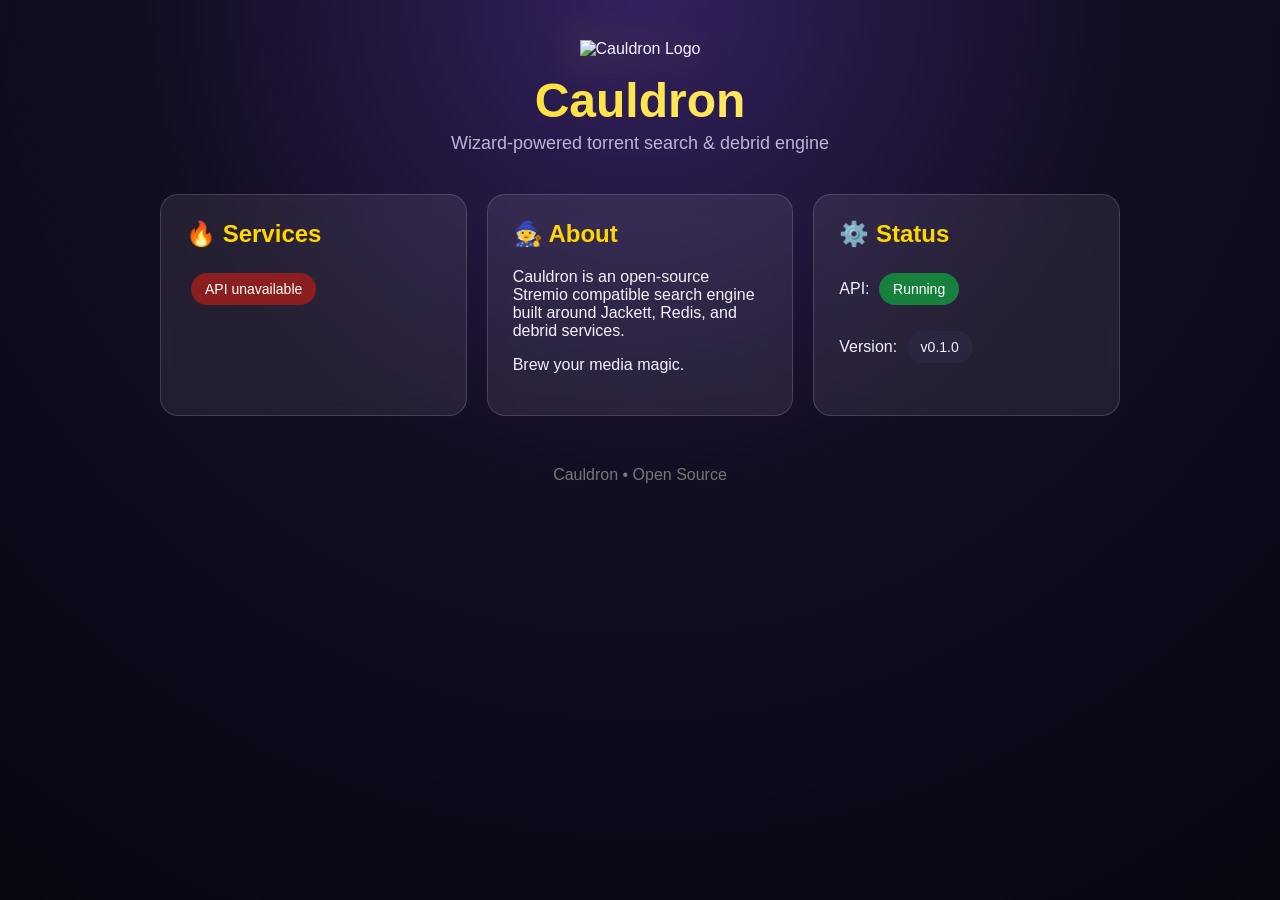
==== app/web/index.html @ e1abcfcb "Cauldron working release with Stremio addon, config UI, and debrid support" ====
<!DOCTYPE html>
<html lang="en">
<head>
    <meta charset="UTF-8">
    <meta name="viewport" content="width=device-width, initial-scale=1.0">
    <title>Cauldron</title>

    <link rel="icon" type="image/png" href="/static/cauldron.png">

    <style>
        * {
            box-sizing: border-box;
        }

        body {
            margin: 0;
            min-height: 100vh;
            background:
                radial-gradient(circle at top, #33215f 0%, #120d20 45%, #080611 100%);
            color: #f5f2ff;
            font-family: Arial, Helvetica, sans-serif;
        }

        .container {
            max-width: 1000px;
            margin: auto;
            padding: 40px 20px;
        }

        .header {
            text-align: center;
            margin-bottom: 40px;
        }

        .logo {
            width: 140px;
            height: 140px;
            object-fit: contain;
            filter: drop-shadow(0 0 20px rgba(255,215,0,.35));
        }

        h1 {
            font-size: 48px;
            margin: 15px 0 5px;
            background: linear-gradient(90deg,#ffd700,#fff3a0);
            -webkit-background-clip: text;
            color: transparent;
        }

        .subtitle {
            color: #bcb5d6;
            font-size: 18px;
        }

        .grid {
            display: grid;
            grid-template-columns: repeat(auto-fit,minmax(250px,1fr));
            gap: 20px;
        }

        .card {
            background: rgba(255,255,255,.08);
            border: 1px solid rgba(255,255,255,.15);
            border-radius: 18px;
            padding: 25px;
            backdrop-filter: blur(10px);
        }

        .card h2 {
            margin-top: 0;
            color: #ffd700;
        }

        .pill {
            display:inline-block;
            padding:8px 14px;
            border-radius:999px;
            font-size:14px;
            margin:5px;
            background:#2b2540;
        }

        .online {
            background:#16803c;
            color:white;
        }

        .offline {
            background:#8b1e1e;
            color:white;
        }

        button {
            background:#ffd700;
            color:#111;
            border:none;
            padding:12px 20px;
            border-radius:999px;
            cursor:pointer;
            font-weight:bold;
        }

        footer {
            text-align:center;
            margin-top:50px;
            color:#777;
        }
    </style>
</head>

<body>

<div class="container">

    <div class="header">
        <img class="logo" src="/static/cauldron.png" alt="Cauldron Logo">

        <h1>Cauldron</h1>

        <div class="subtitle">
            Wizard-powered torrent search & debrid engine
        </div>
    </div>


    <div class="grid">

        <div class="card">
            <h2>🔥 Services</h2>

            <div id="services">
                Loading...
            </div>
        </div>


        <div class="card">
            <h2>🧙 About</h2>

            <p>
                Cauldron is an open-source Stremio compatible search engine
                built around Jackett, Redis, and debrid services.
            </p>

            <p>
                Brew your media magic.
            </p>
        </div>


        <div class="card">
            <h2>⚙️ Status</h2>

            <p>
                API:
                <span class="pill online">Running</span>
            </p>

            <p>
                Version:
                <span class="pill">
                    v0.1.0
                </span>
            </p>
        </div>

    </div>


    <footer>
        Cauldron • Open Source
    </footer>

</div>


<script>

async function loadStatus(){

    try {

        const res = await fetch("/api/status");

        const data = await res.json();

        let html = "";

        for(const [service,status] of Object.entries(data)){

            const cls =
                status === "online" ||
                status === "ready"
                ? "online"
                : "offline";


            html += `
                <div>
                    ${service.toUpperCase()}
                    <span class="pill ${cls}">
                        ${status}
                    </span>
                </div>
            `;
        }


        document.getElementById("services").innerHTML = html;

    }
    catch(e){

        document.getElementById("services").innerHTML =
            '<span class="pill offline">API unavailable</span>';

    }

}


loadStatus();

setInterval(loadStatus,10000);

</script>


</body>
</html>
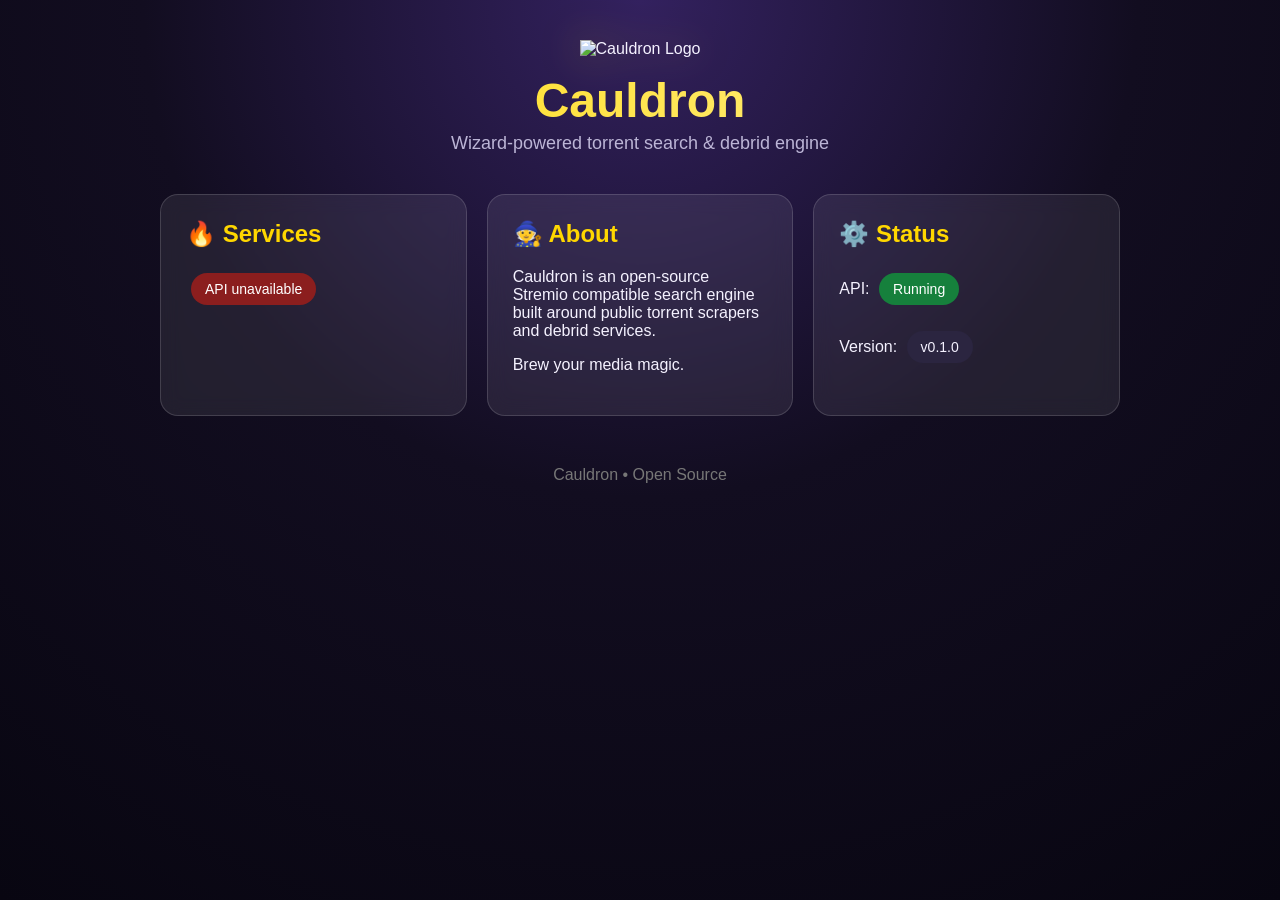
==== commit 3be70228: "Remove all Jackett and Prowlarr references - Delete jackett_scraper.py and prowlarr_scraper.py - Del" ====
--- a/app/web/index.html
+++ b/app/web/index.html
@@ -139,7 +139,7 @@
 
             <p>
                 Cauldron is an open-source Stremio compatible search engine
-                built around Jackett, Redis, and debrid services.
+                built around public torrent scrapers and debrid services.
             </p>
 
             <p>
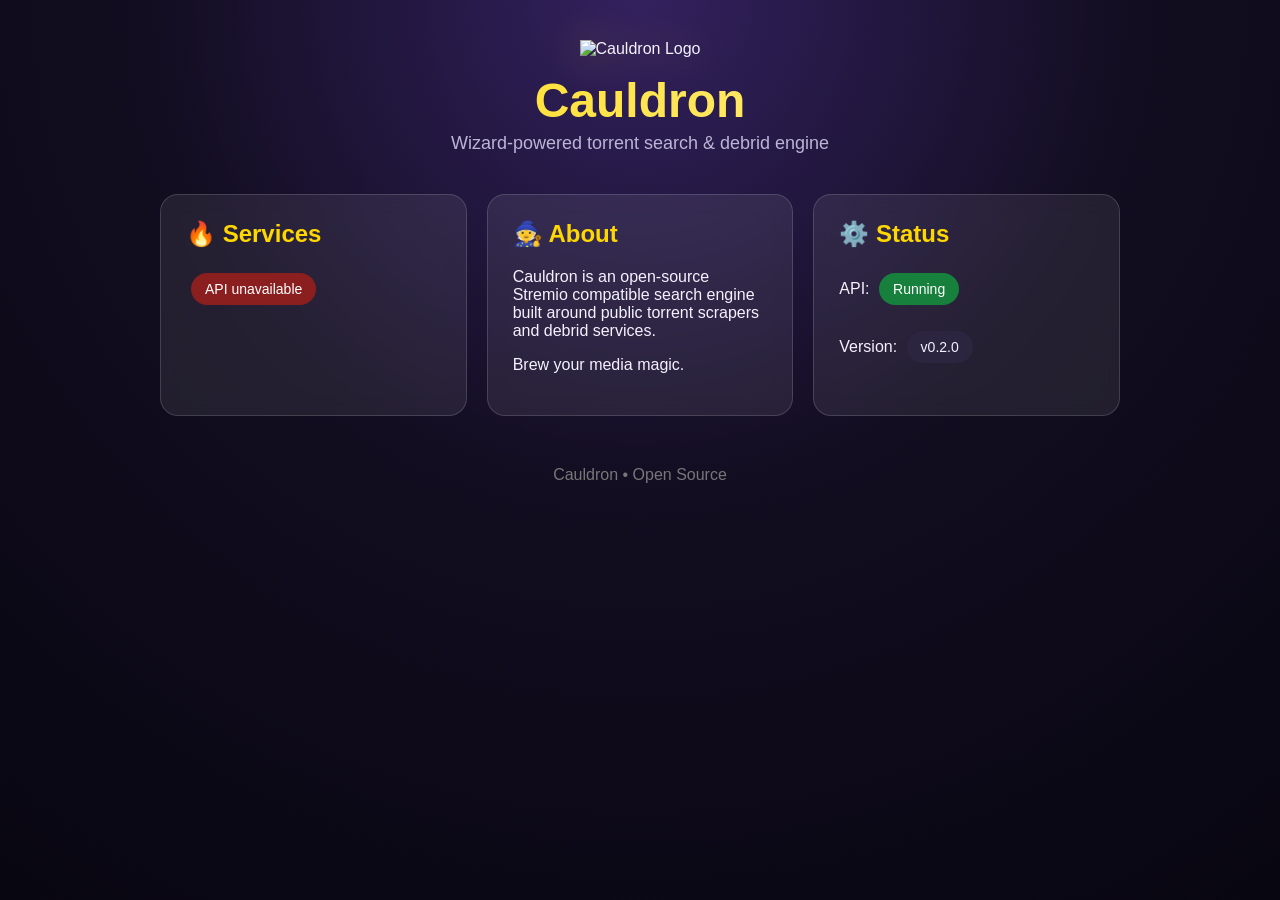
==== commit 054c4ad3: "Update hardcoded version in index.html to v0.2.0 - Fixed hardcoded version number in index.html from" ====
--- a/app/web/index.html
+++ b/app/web/index.html
@@ -159,7 +159,7 @@
             <p>
                 Version:
                 <span class="pill">
-                    v0.1.0
+                    v0.2.0
                 </span>
             </p>
         </div>
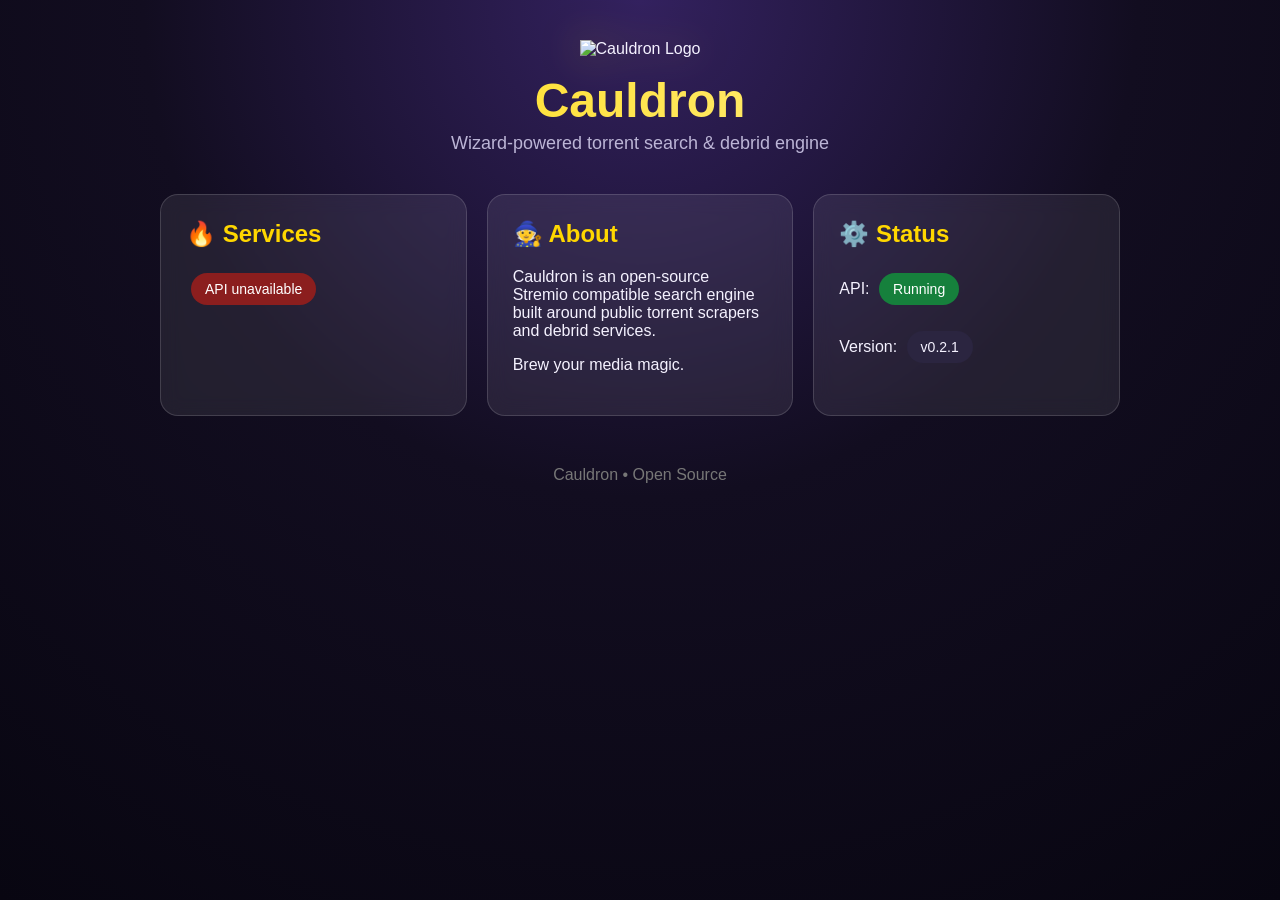
==== commit b1db8c63: "Fix language filtering bug and update to v0.2.1 Fixed required, preferred, and excluded language fil" ====
--- a/app/web/index.html
+++ b/app/web/index.html
@@ -159,7 +159,7 @@
             <p>
                 Version:
                 <span class="pill">
-                    v0.2.0
+                    v0.2.1
                 </span>
             </p>
         </div>
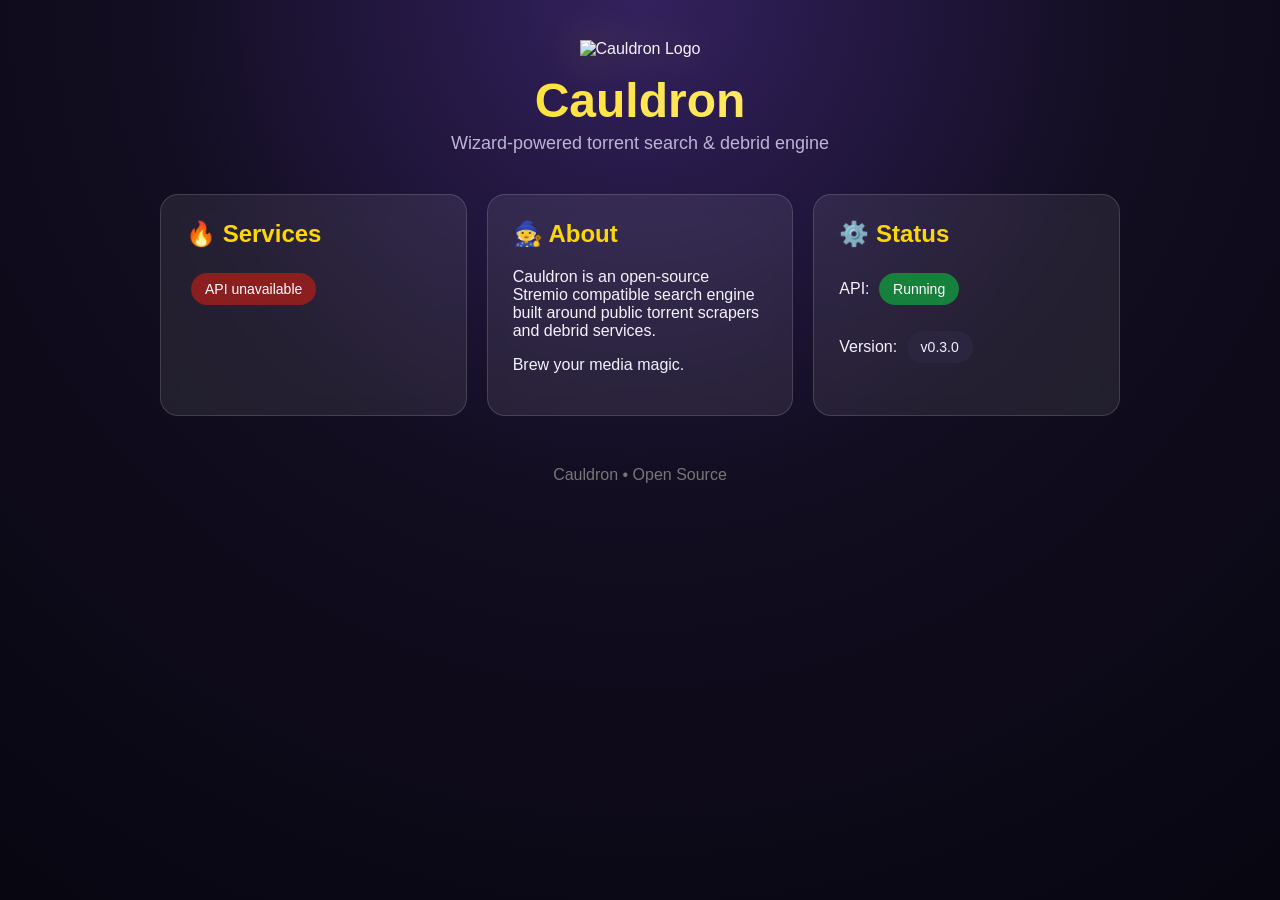
==== commit 3c4f5de2: "Release v0.3.0" ====
--- a/app/web/index.html
+++ b/app/web/index.html
@@ -159,7 +159,7 @@
             <p>
                 Version:
                 <span class="pill">
-                    v0.2.1
+                    v0.3.0
                 </span>
             </p>
         </div>
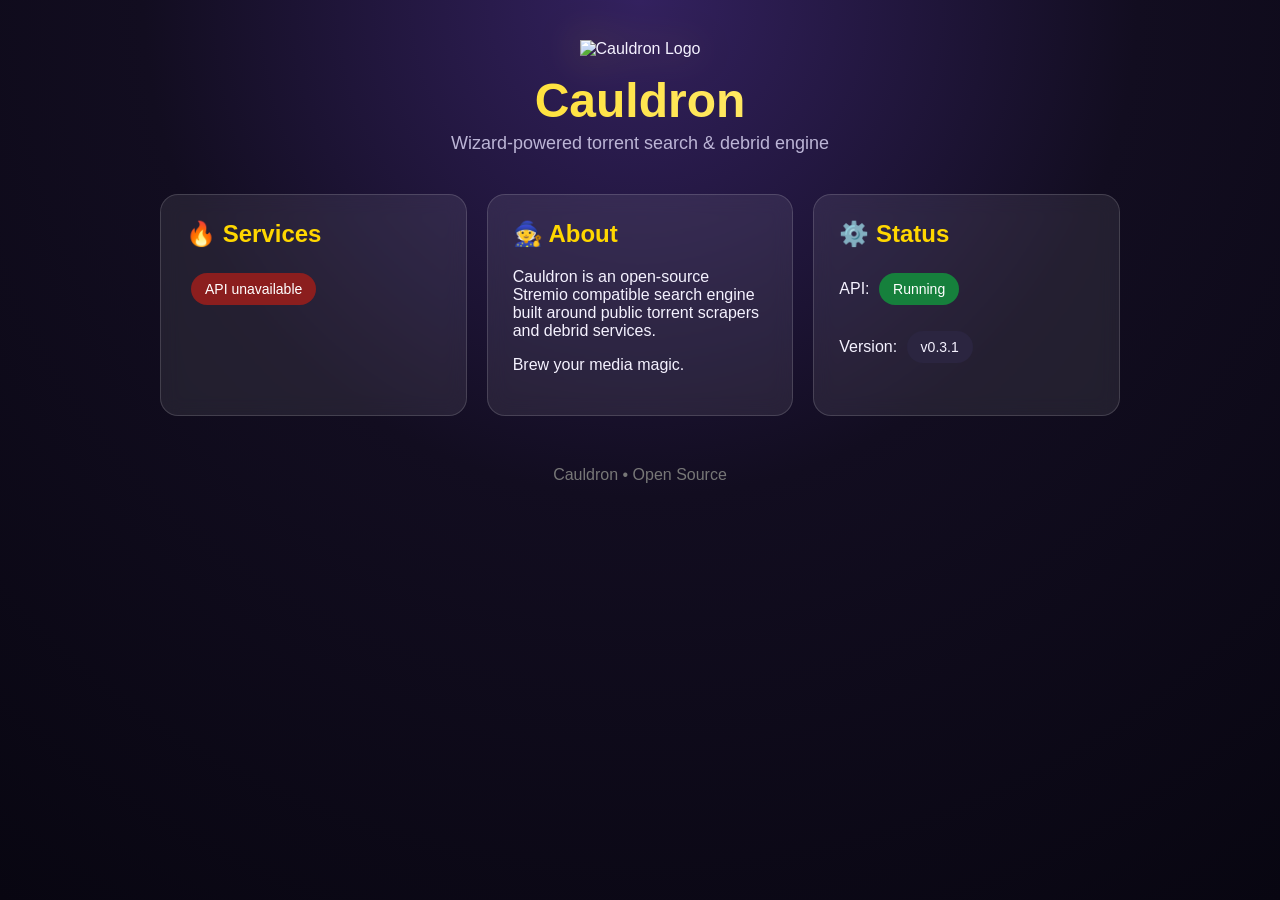
==== commit 16b67a15: "Release v0.3.1" ====
--- a/app/web/index.html
+++ b/app/web/index.html
@@ -159,7 +159,7 @@
             <p>
                 Version:
                 <span class="pill">
-                    v0.3.0
+                    v0.3.1
                 </span>
             </p>
         </div>
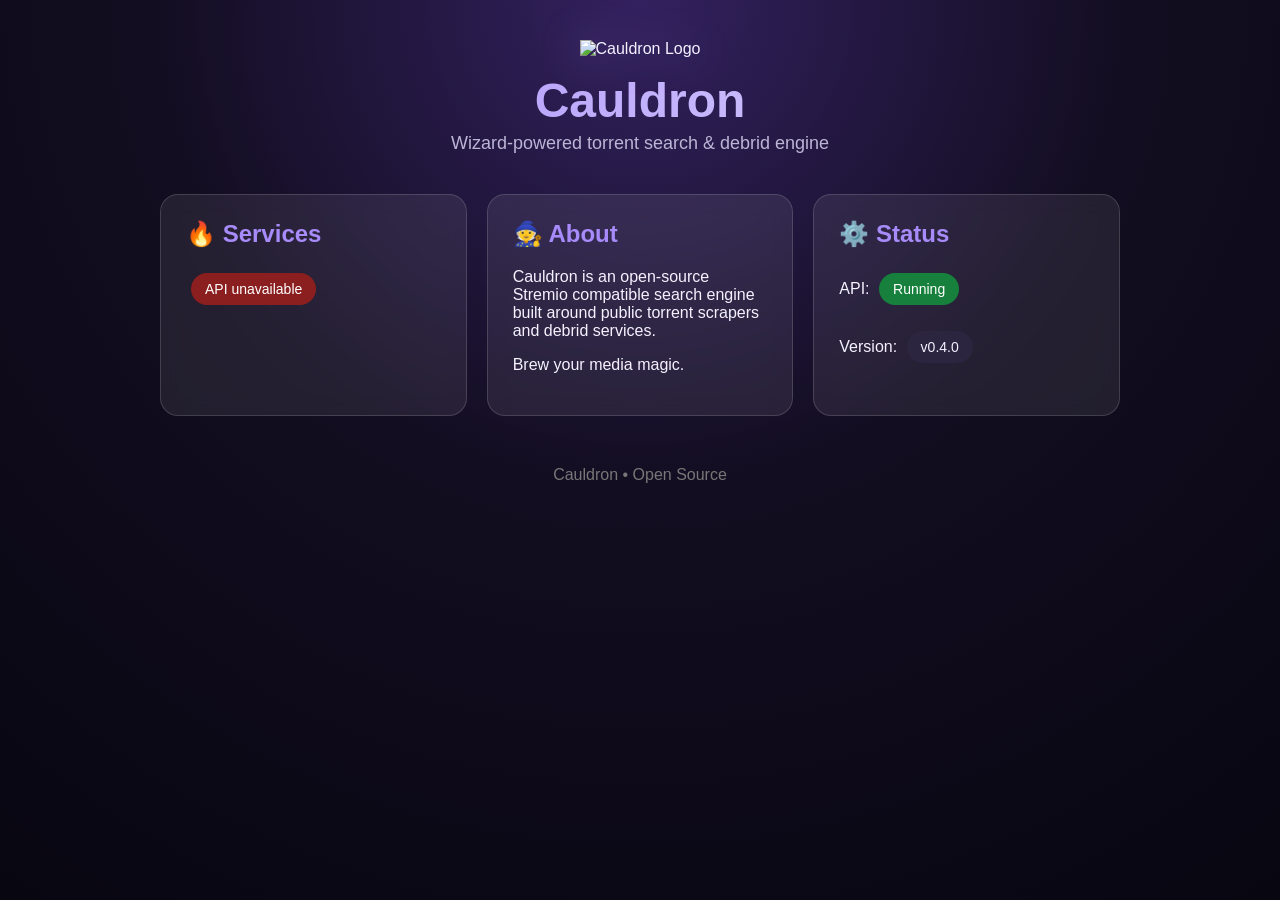
==== commit d5dd91c0: "Release Cauldron v0.4.0 with mobile UI improvements Co-authored-by: Copilot <223556219+Copilot@users" ====
--- a/app/web/index.html
+++ b/app/web/index.html
@@ -36,13 +36,13 @@
             width: 140px;
             height: 140px;
             object-fit: contain;
-            filter: drop-shadow(0 0 20px rgba(255,215,0,.35));
+            filter: drop-shadow(0 0 20px rgba(167,139,250,.4));
         }
 
         h1 {
             font-size: 48px;
             margin: 15px 0 5px;
-            background: linear-gradient(90deg,#ffd700,#fff3a0);
+            background: linear-gradient(90deg,#a78bfa,#ddd6fe);
             -webkit-background-clip: text;
             color: transparent;
         }
@@ -68,7 +68,7 @@
 
         .card h2 {
             margin-top: 0;
-            color: #ffd700;
+            color: #a78bfa;
         }
 
         .pill {
@@ -91,8 +91,8 @@
         }
 
         button {
-            background:#ffd700;
-            color:#111;
+            background:#8b5cf6;
+            color:#fff;
             border:none;
             padding:12px 20px;
             border-radius:999px;
@@ -105,6 +105,48 @@
             margin-top:50px;
             color:#777;
         }
+
+        @media (max-width: 600px) {
+            .container {
+                padding: 24px 16px calc(24px + env(safe-area-inset-bottom));
+            }
+
+            .header {
+                margin-bottom: 28px;
+            }
+
+            .logo {
+                width: 108px;
+                height: 108px;
+            }
+
+            h1 {
+                font-size: clamp(34px, 10vw, 42px);
+            }
+
+            .subtitle {
+                font-size: 16px;
+                line-height: 1.5;
+            }
+
+            .grid {
+                grid-template-columns: 1fr;
+                gap: 14px;
+            }
+
+            .card {
+                padding: 18px;
+                border-radius: 16px;
+            }
+
+            button {
+                min-height: 48px;
+            }
+
+            footer {
+                margin-top: 32px;
+            }
+        }
     </style>
 </head>
 
@@ -159,7 +201,7 @@
             <p>
                 Version:
                 <span class="pill">
-                    v0.3.1
+                    v0.4.0
                 </span>
             </p>
         </div>
